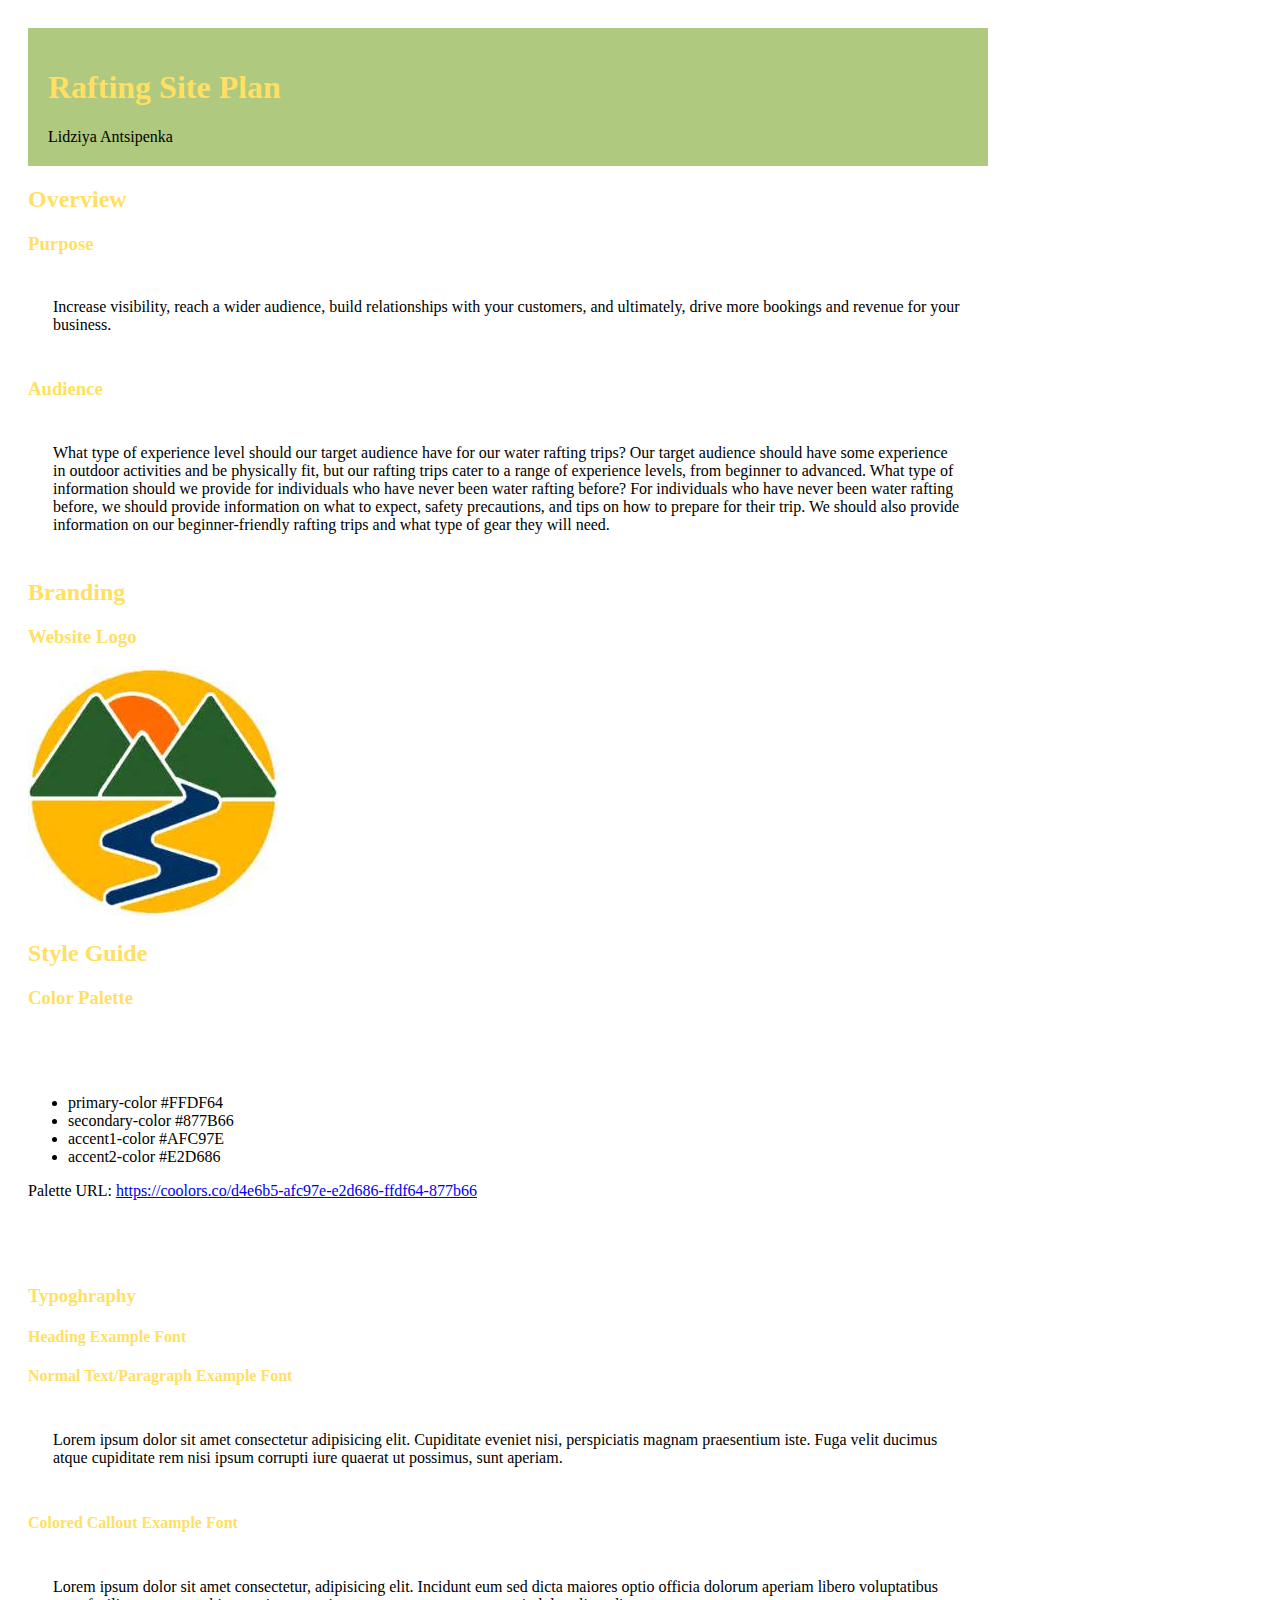
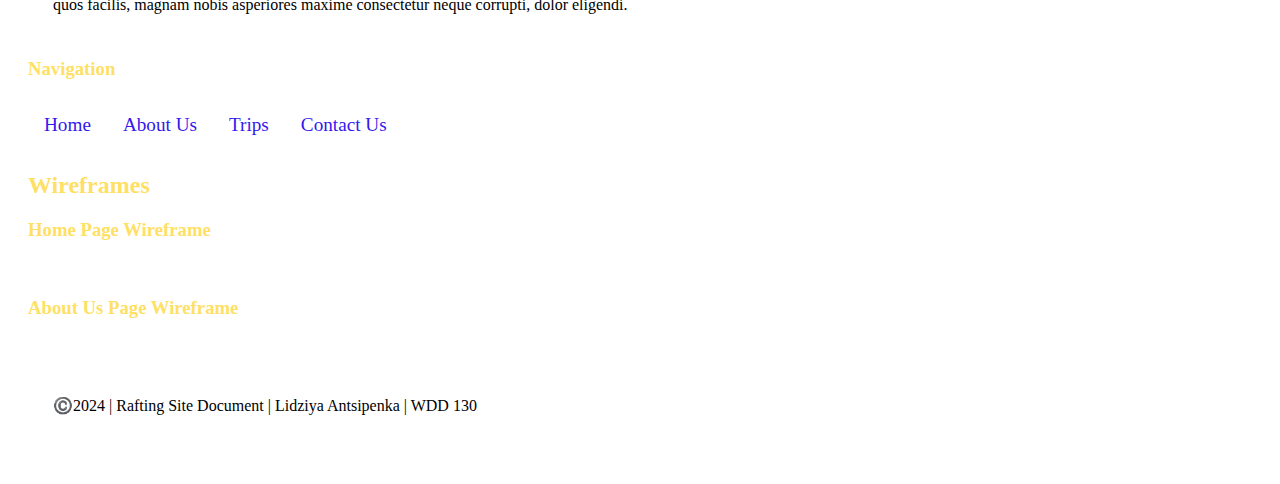
==== wwr/site-plan-rafting.html @ a6bf6cca "site plan rafting" ====
<!DOCTYPE html>
<html lang="en-US">

<head>
    <meta charset="utf-8" />
    <meta name="viewport" content="width=device-width" />
    <meta name="description"
        content="The rafting site plan includes the site purpose, that target audience, branding information, and a style guide for the course website project.">
    <meta name="author" content="Lidziya Antsipenka">
    <title> Rafting Site Plan | Lidziya Antsipenka </title>
    <link rel="stylesheet" href="styles/site-plan-rafting.css">
</head>

<body>
    <header>
        <h1>Rafting Site Plan</h1>
        <div>Lidziya Antsipenka</div>
    </header>
    <main>
        <h2>Overview</h2>

        <h3>Purpose</h3>
        <p>Increase visibility, reach a wider audience, build relationships with your customers, and ultimately, drive
            more bookings and revenue for your business.</p>
        <h3>Audience</h3>
        <p>What type of experience level should our target audience have for our water rafting trips?
            Our target audience should have some experience in outdoor activities and be physically fit, but our rafting
            trips cater to a range of experience levels, from beginner to advanced. What type of information should we
            provide for individuals who have never been water rafting before?
            For individuals who have never been water rafting before, we should provide information on what to expect,
            safety precautions, and tips on how to prepare for their trip. We should also provide information on our
            beginner-friendly rafting trips and what type of gear they will need.</p>

        <h2>Branding</h2>

        <h3>Website Logo</h3>
        <img src="/wwr/images/logo.jpeg" alt="Rafting Site Logo">

        <h2>Style Guide</h2>

        <h3>Color Palette</h3>
        <p>
        <ul>
            <li>primary-color #FFDF64</li>
            <li>secondary-color #877B66</li>
            <li>accent1-color #AFC97E</li>
            <li>accent2-color #E2D686</li>
        </ul>
        Palette URL: <a href="https://coolors.co/d4e6b5-afc97e-e2d686-ffdf64-877b66"
            target="_blank">https://coolors.co/d4e6b5-afc97e-e2d686-ffdf64-877b66</a>
        </p>


        <h3>Typoghraphy</h3>
        <h4>Heading Example Font</h4>
        <h4>Normal Text/Paragraph Example Font</h4>
        <p>Lorem ipsum dolor sit amet consectetur adipisicing elit. Cupiditate eveniet nisi, perspiciatis magnam
            praesentium iste. Fuga velit ducimus atque cupiditate rem nisi ipsum corrupti iure quaerat ut possimus, sunt
            aperiam.</p>
        <h4>Colored Callout Example Font</h4>
        <p>Lorem ipsum dolor sit amet consectetur, adipisicing elit. Incidunt eum sed dicta maiores optio officia
            dolorum aperiam libero voluptatibus quos facilis, magnam nobis asperiores maxime consectetur neque corrupti,
            dolor eligendi.</p>
        <h3>Navigation</h3>
        <nav>
            <a href="#">Home</a>
            <a href="#">About Us</a>
            <a href="#">Trips</a>
            <a href="#">Contact Us</a>
        </nav>

        <h2>Wireframes</h2>
        <h3>Home Page Wireframe</h3>
        <img src="" alt="" width="">
        <h3>About Us Page Wireframe</h3>
        <img src="" alt="" width="">
    </main>
    <footer>
        <p> ©️2024 | Rafting Site Document | Lidziya Antsipenka | WDD 130</p>
    </footer>
</body>

</html>
---- wwr/styles/site-plan-rafting.css ----
@import url('https://fonts.googleapis.com/css2?family=Roboto:wght@400;500;700&display=swap');

:root {
    --primary-color: #FFDF64;
    --secondary-color: #877B66;
    --accent1-color: #AFC97E;
    --accent2-color: #E2D686;

    --heading-font: 'Roboto', 700;
    --paragraph-font: 'Roboto', 400;

    --nav-background-color: #fff;
    --nav-link-color: #3418ed;
    --nav-hover-link-color: #1500a1;
    --nav-hover-background-color: #ededed;
}

body {
    font-family: var(--paragraph-font);
    max-width: 960px;
    padding: 20px;
}

h1,
h2,
h3,
h4,
h5,
h6 {
    font-family: : var(--heading-font);
    color: var(--primary-color)
}

header {
    padding: 20px;
    background-color: var(--accent1-color);
}

p {
    padding: 25px;
}

nav {
    background-color: var(--nav-background-color);
    font-size: 1.2rem;
    display: flex;
}

nav a {
    display: block;
    color: var(--nav-link-color);
    text-decoration: none;
    padding: 1rem;
}

nav a:link,
nav a:visited {
    color: var(--nav-link-color);
}

nav a:hover {
    color: var (--nav-hover-link-color);
    background-color: var(--nav-hover-background-color);
}
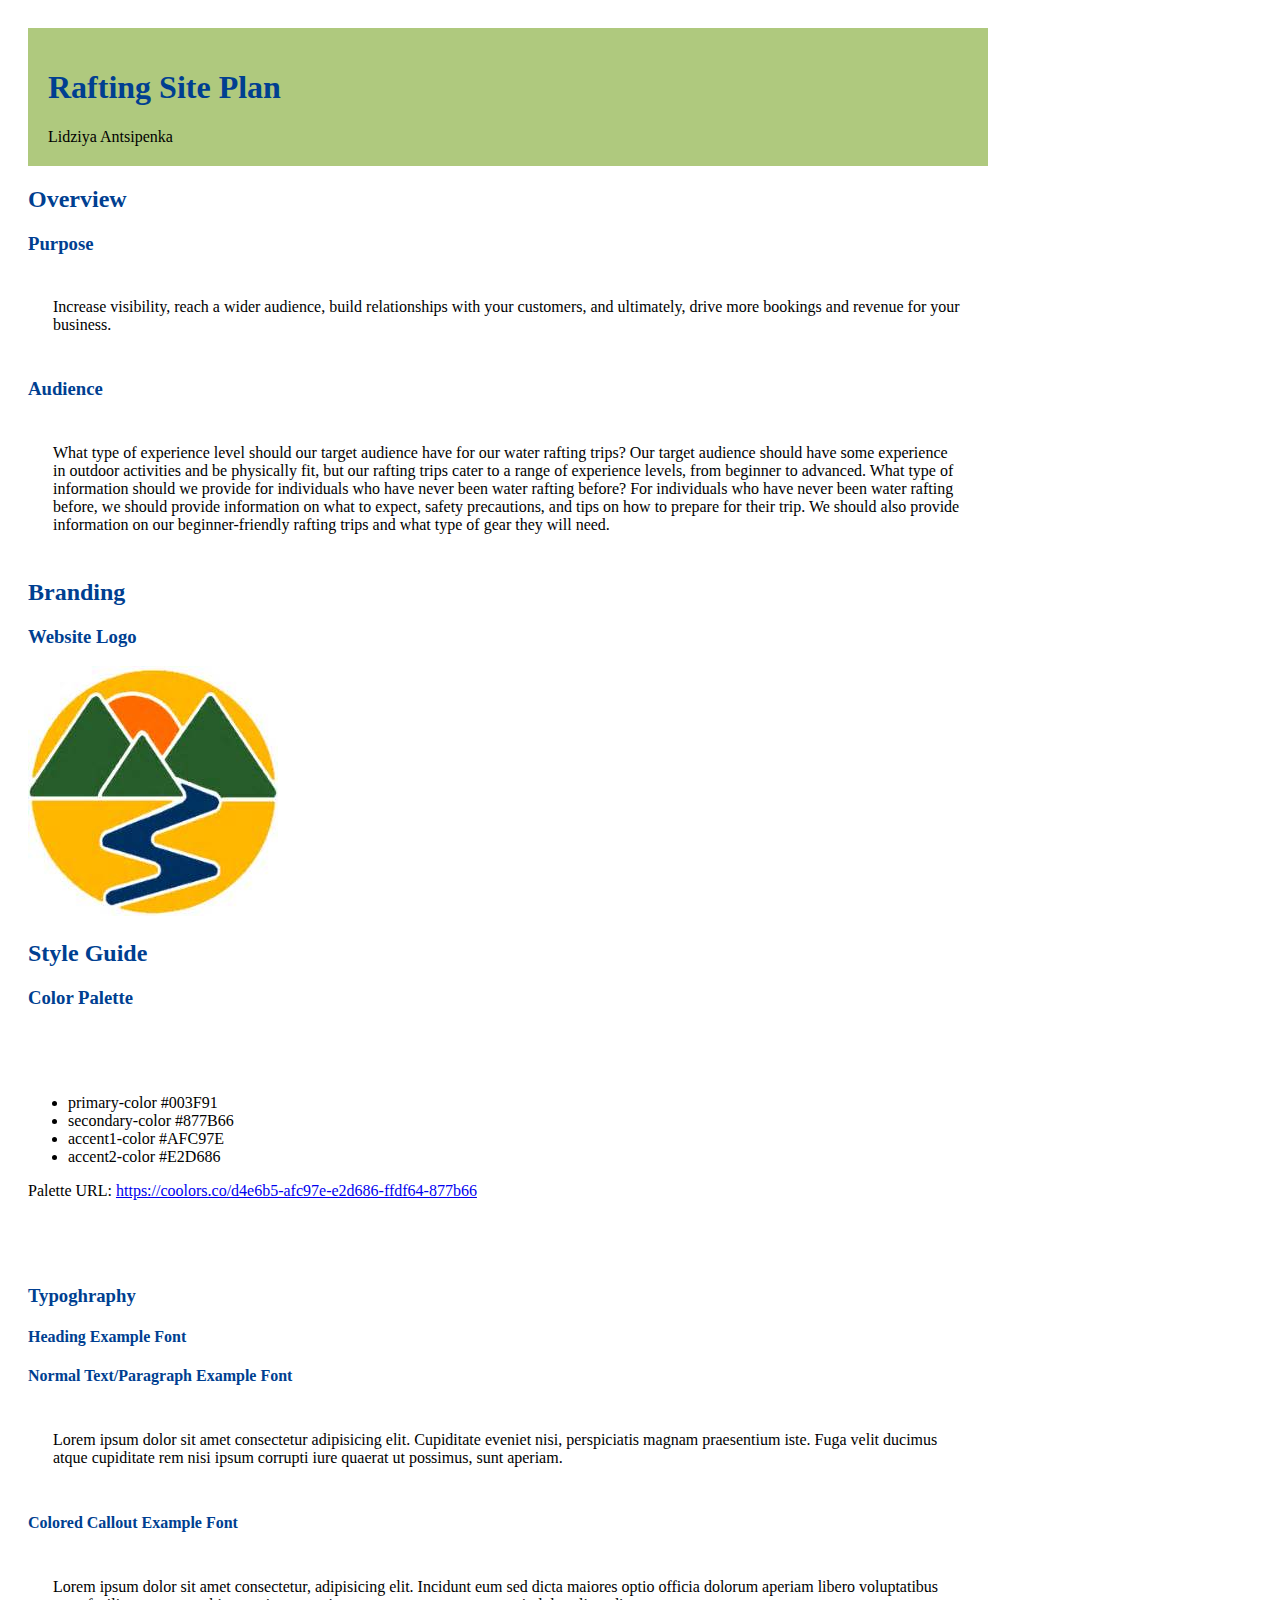
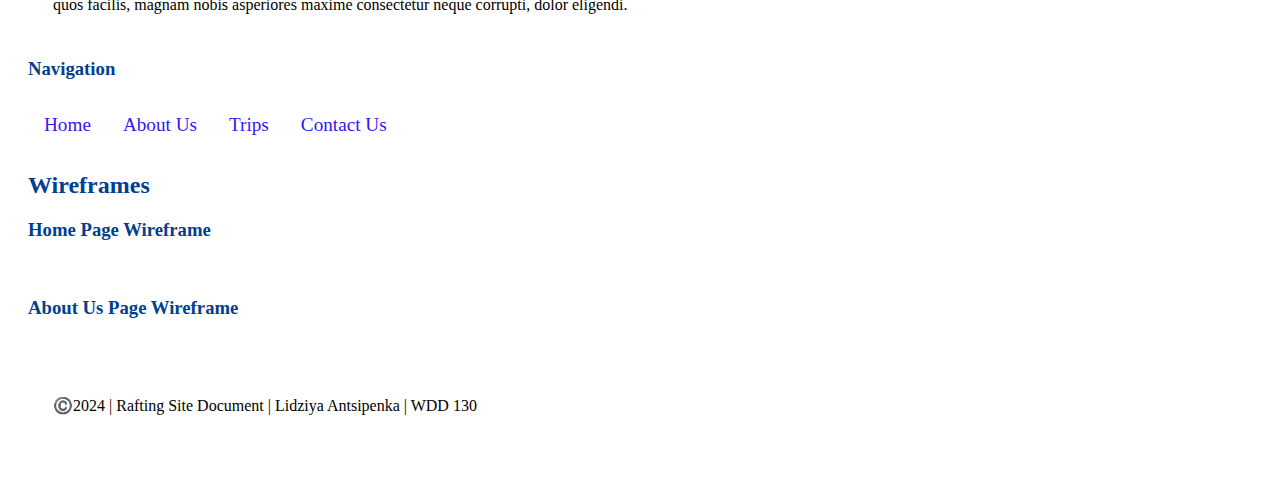
==== commit b1252d66: "primary color change" ====
--- a/wwr/site-plan-rafting.html
+++ b/wwr/site-plan-rafting.html
@@ -41,7 +41,7 @@
         <h3>Color Palette</h3>
         <p>
         <ul>
-            <li>primary-color #FFDF64</li>
+            <li>primary-color #003F91</li>
             <li>secondary-color #877B66</li>
             <li>accent1-color #AFC97E</li>
             <li>accent2-color #E2D686</li>
--- a/wwr/styles/site-plan-rafting.css
+++ b/wwr/styles/site-plan-rafting.css
@@ -1,7 +1,7 @@
 @import url('https://fonts.googleapis.com/css2?family=Roboto:wght@400;500;700&display=swap');
 
 :root {
-    --primary-color: #FFDF64;
+    --primary-color: #003F91;
     --secondary-color: #877B66;
     --accent1-color: #AFC97E;
     --accent2-color: #E2D686;
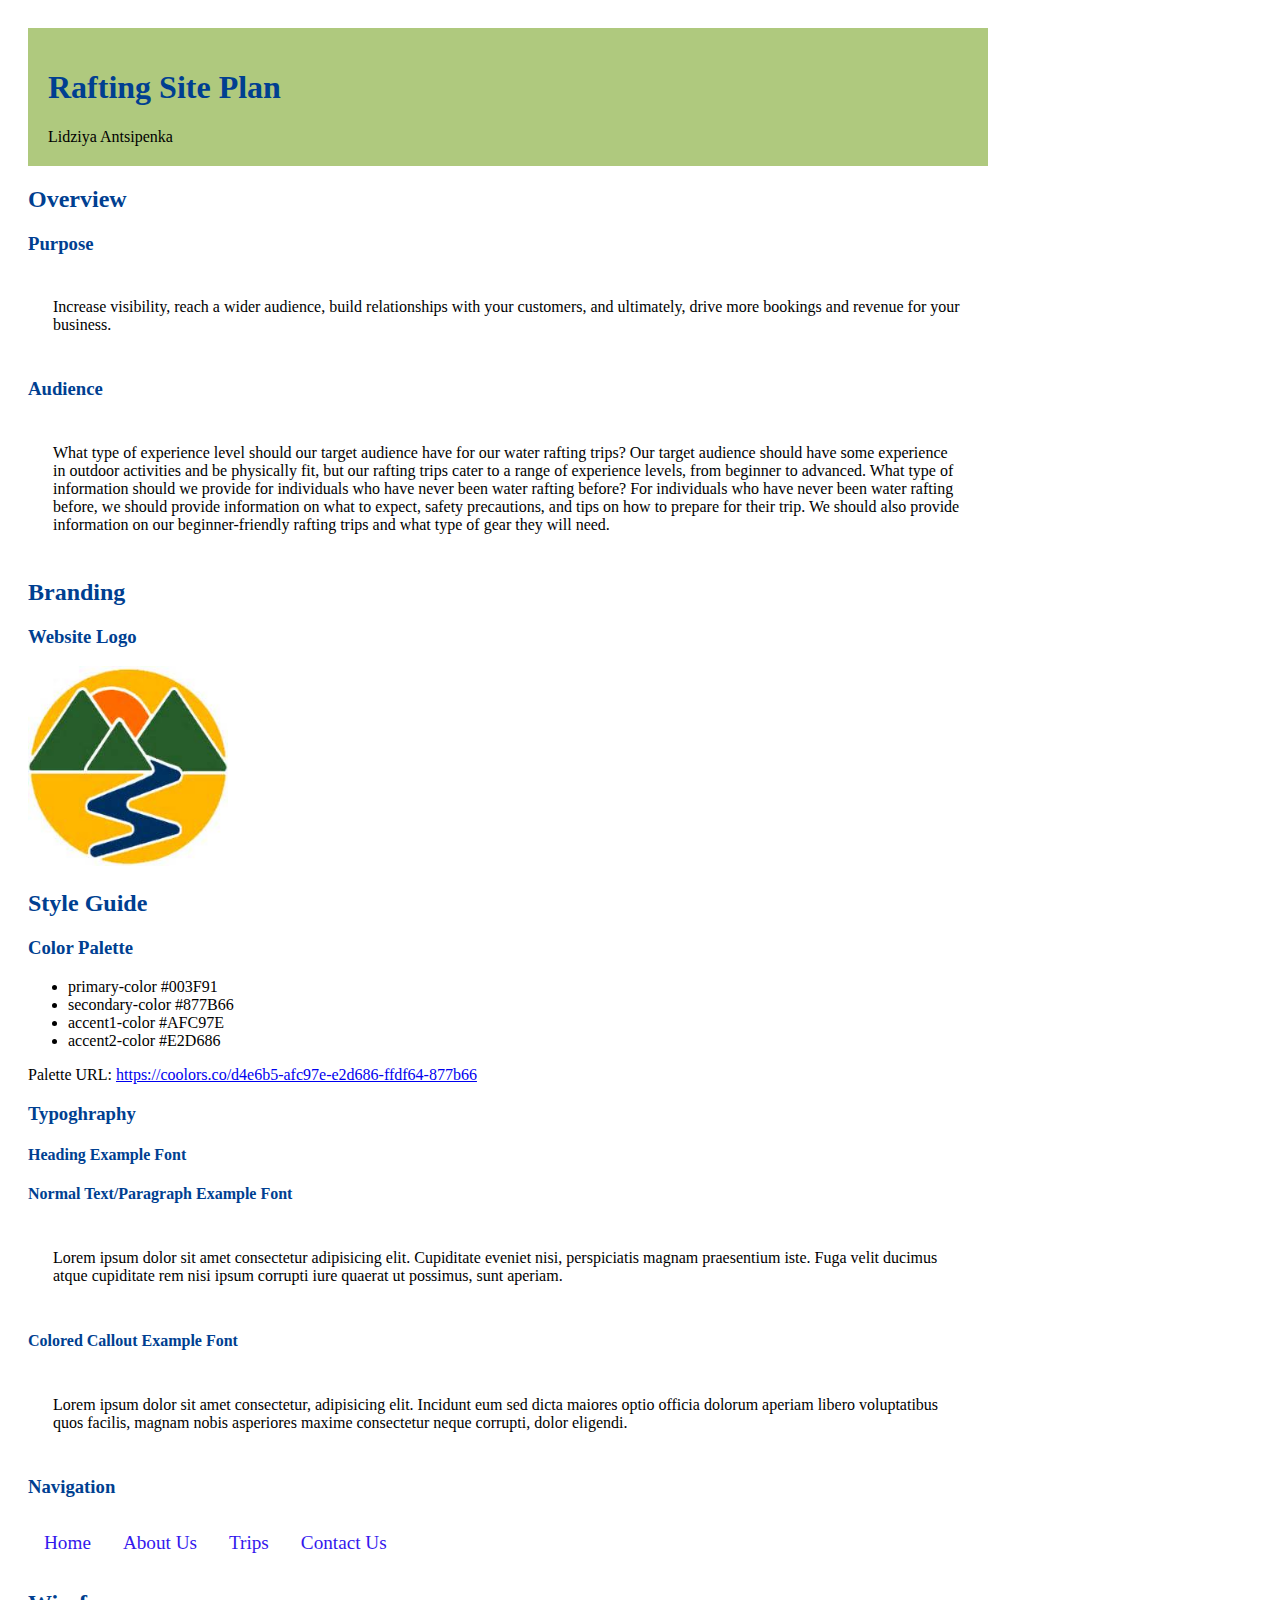
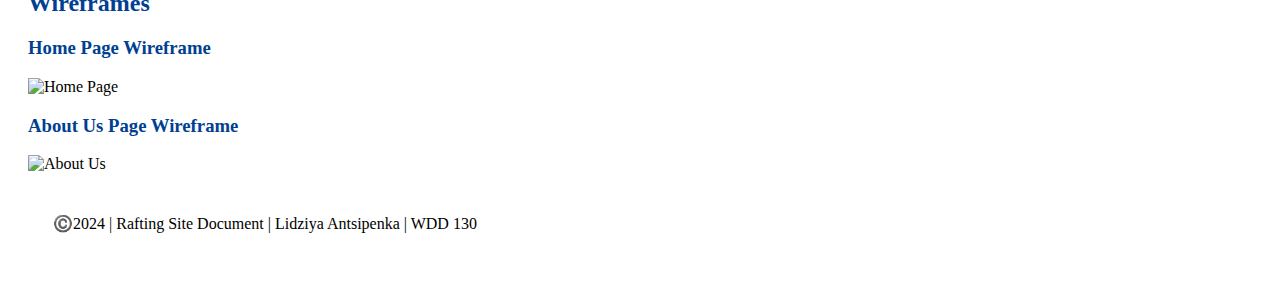
==== commit d583cef2: "logo" ====
--- a/wwr/site-plan-rafting.html
+++ b/wwr/site-plan-rafting.html
@@ -34,12 +34,12 @@
         <h2>Branding</h2>
 
         <h3>Website Logo</h3>
-        <img src="/wwr/images/logo.jpeg" alt="Rafting Site Logo">
+        <img src="/wwr/images/logo.jpeg" alt="Rafting Site Logo" width="200">
 
         <h2>Style Guide</h2>
 
         <h3>Color Palette</h3>
-        <p>
+
         <ul>
             <li>primary-color #003F91</li>
             <li>secondary-color #877B66</li>
@@ -48,7 +48,7 @@
         </ul>
         Palette URL: <a href="https://coolors.co/d4e6b5-afc97e-e2d686-ffdf64-877b66"
             target="_blank">https://coolors.co/d4e6b5-afc97e-e2d686-ffdf64-877b66</a>
-        </p>
+
 
 
         <h3>Typoghraphy</h3>
@@ -71,9 +71,9 @@
 
         <h2>Wireframes</h2>
         <h3>Home Page Wireframe</h3>
-        <img src="" alt="" width="">
+        <img src="/wwr/images/edit.png" alt="Home Page" width="200">
         <h3>About Us Page Wireframe</h3>
-        <img src="" alt="" width="">
+        <img src="/wwr/images/info.png" alt="About Us" width="200">
     </main>
     <footer>
         <p> ©️2024 | Rafting Site Document | Lidziya Antsipenka | WDD 130</p>
